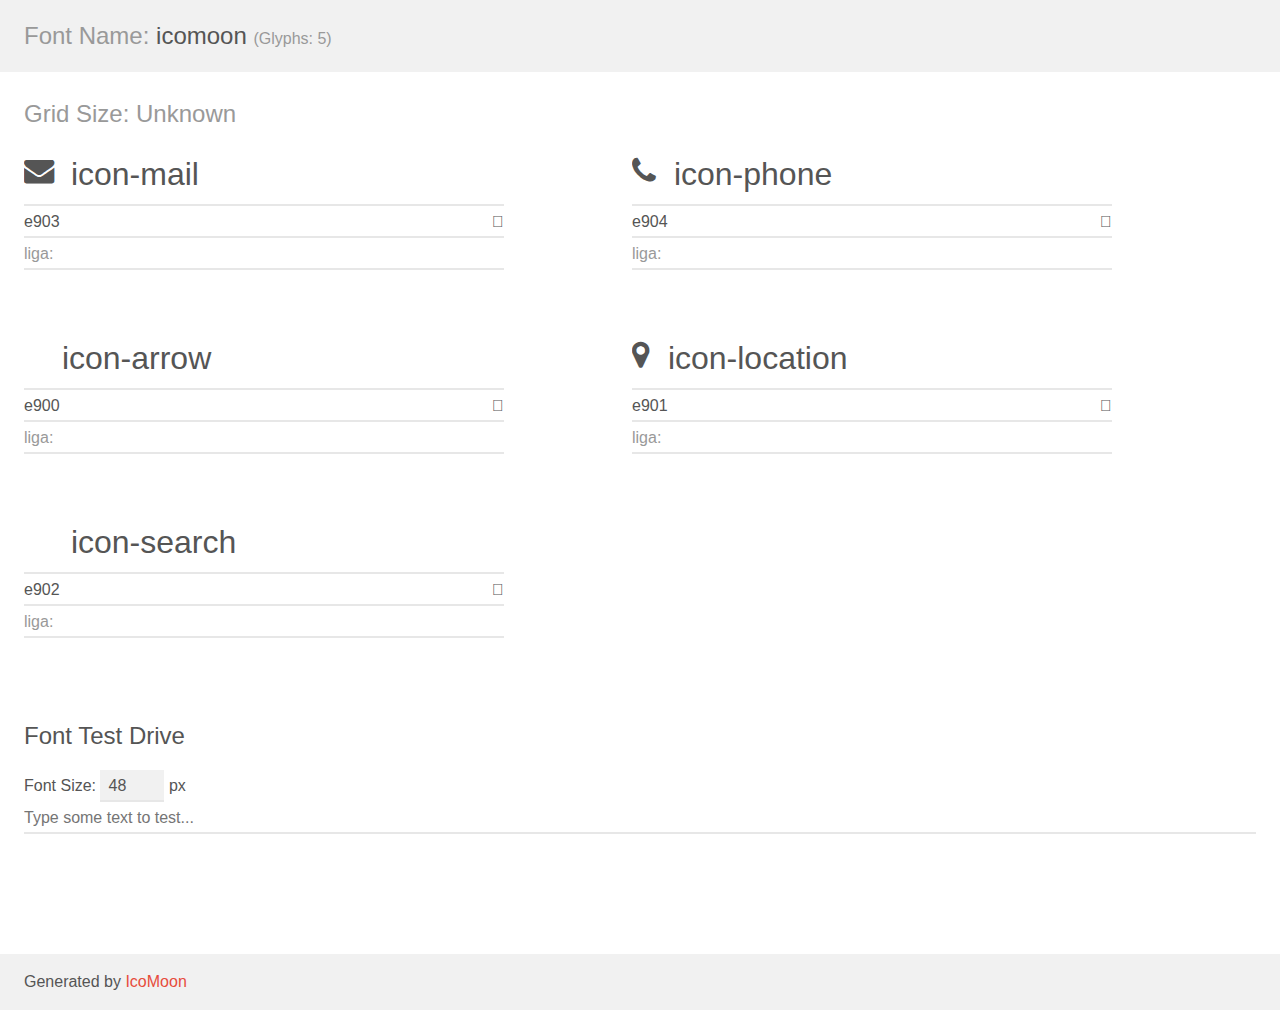
==== assets/icons/demo.html @ 502ffd83 "Desktop First commit" ====
<!doctype html>
<html>
<head>
    <meta charset="utf-8">
    <title>IcoMoon Demo</title>
    <meta name="description" content="An Icon Font Generated By IcoMoon.io">
    <meta name="viewport" content="width=device-width, initial-scale=1">
    <link rel="stylesheet" href="demo-files/demo.css">
    <link rel="stylesheet" href="style.css"></head>
<body>
    <div class="bgc1 clearfix">
        <h1 class="mhmm mvm"><span class="fgc1">Font Name:</span> icomoon <small class="fgc1">(Glyphs:&nbsp;5)</small></h1>
    </div>
    <div class="clearfix mhl ptl">
        <h1 class="mvm mtn fgc1">Grid Size: Unknown</h1>
        <div class="glyph fs1">
            <div class="clearfix bshadow0 pbs">
                <span class="icon-mail"></span>
                <span class="mls"> icon-mail</span>
            </div>
            <fieldset class="fs0 size1of1 clearfix hidden-false">
                <input type="text" readonly value="e903" class="unit size1of2" />
                <input type="text" maxlength="1" readonly value="&#xe903;" class="unitRight size1of2 talign-right" />
            </fieldset>
            <div class="fs0 bshadow0 clearfix hidden-false">
                <span class="unit pvs fgc1">liga: </span>
                <input type="text" readonly value="" class="liga unitRight" />
            </div>
        </div>
        <div class="glyph fs1">
            <div class="clearfix bshadow0 pbs">
                <span class="icon-phone"></span>
                <span class="mls"> icon-phone</span>
            </div>
            <fieldset class="fs0 size1of1 clearfix hidden-false">
                <input type="text" readonly value="e904" class="unit size1of2" />
                <input type="text" maxlength="1" readonly value="&#xe904;" class="unitRight size1of2 talign-right" />
            </fieldset>
            <div class="fs0 bshadow0 clearfix hidden-false">
                <span class="unit pvs fgc1">liga: </span>
                <input type="text" readonly value="" class="liga unitRight" />
            </div>
        </div>
        <div class="glyph fs1">
            <div class="clearfix bshadow0 pbs">
                <span class="icon-arrow"></span>
                <span class="mls"> icon-arrow</span>
            </div>
            <fieldset class="fs0 size1of1 clearfix hidden-false">
                <input type="text" readonly value="e900" class="unit size1of2" />
                <input type="text" maxlength="1" readonly value="&#xe900;" class="unitRight size1of2 talign-right" />
            </fieldset>
            <div class="fs0 bshadow0 clearfix hidden-false">
                <span class="unit pvs fgc1">liga: </span>
                <input type="text" readonly value="" class="liga unitRight" />
            </div>
        </div>
        <div class="glyph fs1">
            <div class="clearfix bshadow0 pbs">
                <span class="icon-location"></span>
                <span class="mls"> icon-location</span>
            </div>
            <fieldset class="fs0 size1of1 clearfix hidden-false">
                <input type="text" readonly value="e901" class="unit size1of2" />
                <input type="text" maxlength="1" readonly value="&#xe901;" class="unitRight size1of2 talign-right" />
            </fieldset>
            <div class="fs0 bshadow0 clearfix hidden-false">
                <span class="unit pvs fgc1">liga: </span>
                <input type="text" readonly value="" class="liga unitRight" />
            </div>
        </div>
        <div class="glyph fs1">
            <div class="clearfix bshadow0 pbs">
                <span class="icon-search"></span>
                <span class="mls"> icon-search</span>
            </div>
            <fieldset class="fs0 size1of1 clearfix hidden-false">
                <input type="text" readonly value="e902" class="unit size1of2" />
                <input type="text" maxlength="1" readonly value="&#xe902;" class="unitRight size1of2 talign-right" />
            </fieldset>
            <div class="fs0 bshadow0 clearfix hidden-false">
                <span class="unit pvs fgc1">liga: </span>
                <input type="text" readonly value="" class="liga unitRight" />
            </div>
        </div>
    </div>

    <!--[if gt IE 8]><!-->
    <div class="mhl clearfix mbl">
        <h1>Font Test Drive</h1>
        <label>
            Font Size: <input id="fontSize" type="number" class="textbox0 mbm"
            min="8" value="48" />
            px
        </label>
        <input id="testText" type="text" class="phl size1of1 mvl"
        placeholder="Type some text to test..." value=""/>
        <div id="testDrive" class="icon-" style="font-family: icomoon">&nbsp;
        </div>
    </div>
    <!--<![endif]-->
    <div class="bgc1 clearfix">
        <p class="mhl">Generated by <a href="https://icomoon.io/app">IcoMoon</a></p>
    </div>

    <script src="demo-files/demo.js"></script>
</body>
</html>
---- assets/icons/demo-files/demo.css ----
body {
  padding: 0;
  margin: 0;
  font-family: sans-serif;
  font-size: 1em;
  line-height: 1.5;
  color: #555;
  background: #fff;
}
h1 {
  font-size: 1.5em;
  font-weight: normal;
}
small {
  font-size: .66666667em;
}
a {
  color: #e74c3c;
  text-decoration: none;
}
a:hover, a:focus {
  box-shadow: 0 1px #e74c3c;
}
.bshadow0, input {
  box-shadow: inset 0 -2px #e7e7e7;
}
input:hover {
  box-shadow: inset 0 -2px #ccc;
}
input, fieldset {
  font-family: sans-serif;
  font-size: 1em;
  margin: 0;
  padding: 0;
  border: 0;
}
input {
  color: inherit;
  line-height: 1.5;
  height: 1.5em;
  padding: .25em 0;
}
input:focus {
  outline: none;
  box-shadow: inset 0 -2px #449fdb;
}
.glyph {
  font-size: 16px;
  width: 15em;
  padding-bottom: 1em;
  margin-right: 4em;
  margin-bottom: 1em;
  float: left;
  overflow: hidden;
}
.liga {
  width: 80%;
  width: calc(100% - 2.5em);
}
.talign-right {
  text-align: right;
}
.talign-center {
  text-align: center;
}
.bgc1 {
  background: #f1f1f1;
}
.fgc1 {
  color: #999;
}
.fgc0 {
  color: #000;
}
p {
  margin-top: 1em;
  margin-bottom: 1em;
}
.mvm {
  margin-top: .75em;
  margin-bottom: .75em;
}
.mtn {
  margin-top: 0;
}
.mtl, .mal {
  margin-top: 1.5em;
}
.mbl, .mal {
  margin-bottom: 1.5em;
}
.mal, .mhl {
  margin-left: 1.5em;
  margin-right: 1.5em;
}
.mhmm {
  margin-left: 1em;
  margin-right: 1em;
}
.mls {
  margin-left: .25em;
}
.ptl {
  padding-top: 1.5em;
}
.pbs, .pvs {
  padding-bottom: .25em;
}
.pvs, .pts {
  padding-top: .25em;
}
.unit {
  float: left;
}
.unitRight {
  float: right;
}
.size1of2 {
  width: 50%;
}
.size1of1 {
  width: 100%;
}
.clearfix:before, .clearfix:after {
  content: " ";
  display: table;
}
.clearfix:after {
  clear: both;
}
.hidden-true {
  display: none;
}
.textbox0 {
  width: 3em;
  background: #f1f1f1;
  padding: .25em .5em;
  line-height: 1.5;
  height: 1.5em;
}
#testDrive {
  display: block;
  padding-top: 24px;
  line-height: 1.5;
}
.fs0 {
  font-size: 16px;
}
.fs1 {
  font-size: 32px;
}
---- assets/icons/style.css ----
@font-face {
  font-family: 'icomoon';
  src:  url('fonts/icomoon.eot?nvpit9');
  src:  url('fonts/icomoon.eot?nvpit9#iefix') format('embedded-opentype'),
    url('fonts/icomoon.ttf?nvpit9') format('truetype'),
    url('fonts/icomoon.woff?nvpit9') format('woff'),
    url('fonts/icomoon.svg?nvpit9#icomoon') format('svg');
  font-weight: normal;
  font-style: normal;
  font-display: block;
}

[class^="icon-"], [class*=" icon-"] {
  /* use !important to prevent issues with browser extensions that change fonts */
  font-family: 'icomoon' !important;
  speak: never;
  font-style: normal;
  font-weight: normal;
  font-variant: normal;
  text-transform: none;
  line-height: 1;

  /* Better Font Rendering =========== */
  -webkit-font-smoothing: antialiased;
  -moz-osx-font-smoothing: grayscale;
}

.icon-mail:before {
  content: "\e903";
}
.icon-phone:before {
  content: "\e904";
}
.icon-arrow:before {
  content: "\e900";
  color: #fff;
}
.icon-location:before {
  content: "\e901";
}
.icon-search:before {
  content: "\e902";
  color: #fff;
}
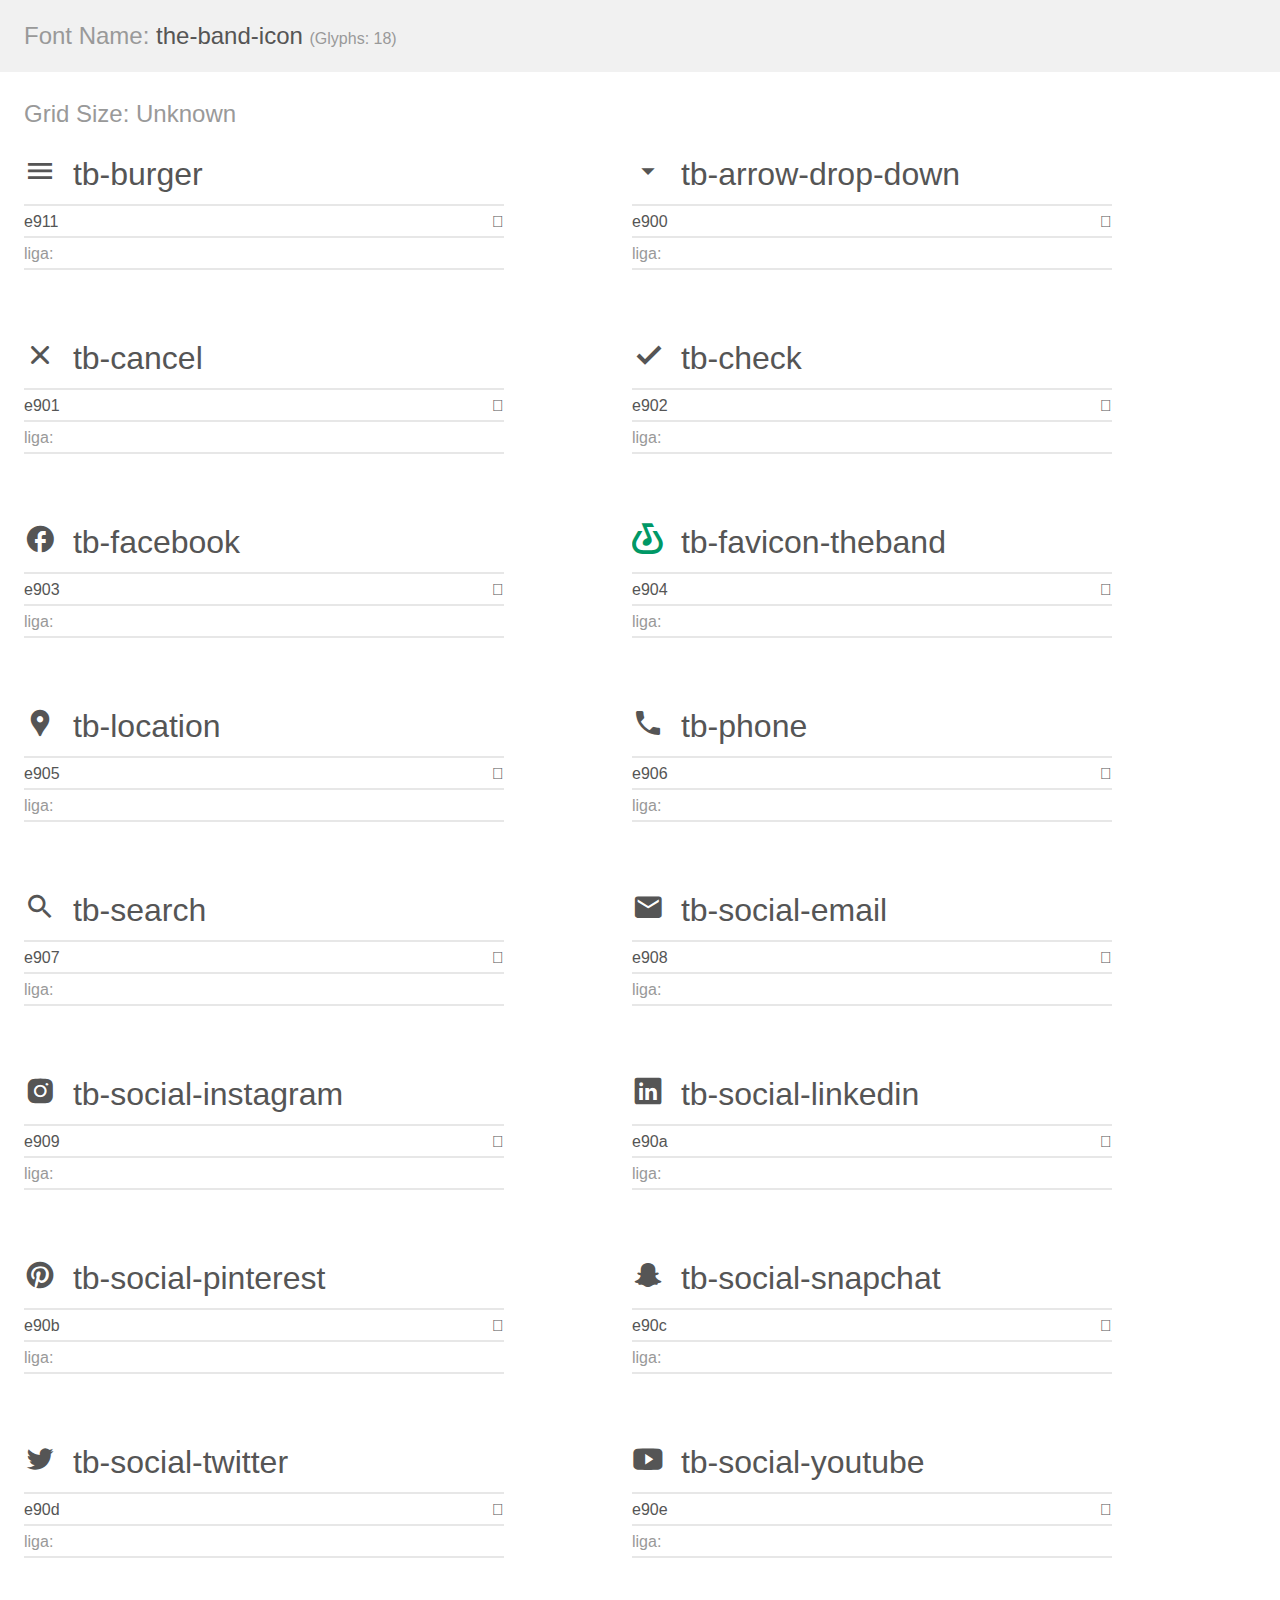
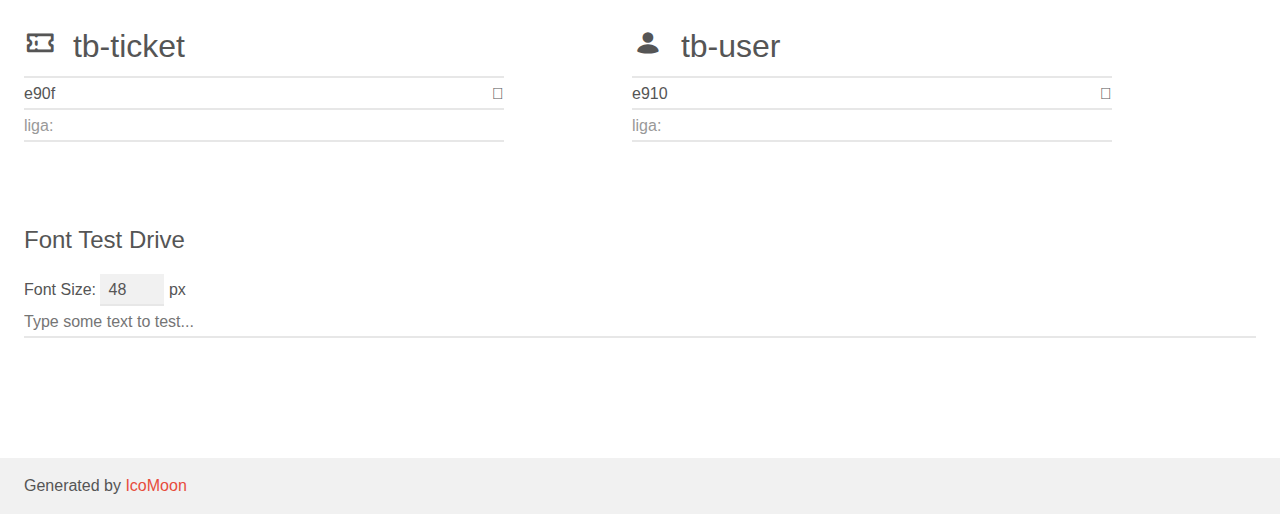
==== commit 1a122780: "Update Responsive" ====
--- a/assets/icons/demo.html
+++ b/assets/icons/demo.html
@@ -6,17 +6,77 @@
     <meta name="description" content="An Icon Font Generated By IcoMoon.io">
     <meta name="viewport" content="width=device-width, initial-scale=1">
     <link rel="stylesheet" href="demo-files/demo.css">
-    <link rel="stylesheet" href="style.css"></head>
+    <link rel="stylesheet" href="style.css">
+    <!--[if lt IE 8]><!-->
+    <link rel="stylesheet" href="ie7/ie7.css">
+    <!--<![endif]-->
+</head>
 <body>
     <div class="bgc1 clearfix">
-        <h1 class="mhmm mvm"><span class="fgc1">Font Name:</span> icomoon <small class="fgc1">(Glyphs:&nbsp;5)</small></h1>
+        <h1 class="mhmm mvm"><span class="fgc1">Font Name:</span> the-band-icon <small class="fgc1">(Glyphs:&nbsp;18)</small></h1>
     </div>
     <div class="clearfix mhl ptl">
         <h1 class="mvm mtn fgc1">Grid Size: Unknown</h1>
         <div class="glyph fs1">
             <div class="clearfix bshadow0 pbs">
-                <span class="icon-mail"></span>
-                <span class="mls"> icon-mail</span>
+                <span class="tb-burger"></span>
+                <span class="mls"> tb-burger</span>
+            </div>
+            <fieldset class="fs0 size1of1 clearfix hidden-false">
+                <input type="text" readonly value="e911" class="unit size1of2" />
+                <input type="text" maxlength="1" readonly value="&#xe911;" class="unitRight size1of2 talign-right" />
+            </fieldset>
+            <div class="fs0 bshadow0 clearfix hidden-false">
+                <span class="unit pvs fgc1">liga: </span>
+                <input type="text" readonly value="" class="liga unitRight" />
+            </div>
+        </div>
+        <div class="glyph fs1">
+            <div class="clearfix bshadow0 pbs">
+                <span class="tb-arrow-drop-down"></span>
+                <span class="mls"> tb-arrow-drop-down</span>
+            </div>
+            <fieldset class="fs0 size1of1 clearfix hidden-false">
+                <input type="text" readonly value="e900" class="unit size1of2" />
+                <input type="text" maxlength="1" readonly value="&#xe900;" class="unitRight size1of2 talign-right" />
+            </fieldset>
+            <div class="fs0 bshadow0 clearfix hidden-false">
+                <span class="unit pvs fgc1">liga: </span>
+                <input type="text" readonly value="" class="liga unitRight" />
+            </div>
+        </div>
+        <div class="glyph fs1">
+            <div class="clearfix bshadow0 pbs">
+                <span class="tb-cancel"></span>
+                <span class="mls"> tb-cancel</span>
+            </div>
+            <fieldset class="fs0 size1of1 clearfix hidden-false">
+                <input type="text" readonly value="e901" class="unit size1of2" />
+                <input type="text" maxlength="1" readonly value="&#xe901;" class="unitRight size1of2 talign-right" />
+            </fieldset>
+            <div class="fs0 bshadow0 clearfix hidden-false">
+                <span class="unit pvs fgc1">liga: </span>
+                <input type="text" readonly value="" class="liga unitRight" />
+            </div>
+        </div>
+        <div class="glyph fs1">
+            <div class="clearfix bshadow0 pbs">
+                <span class="tb-check"></span>
+                <span class="mls"> tb-check</span>
+            </div>
+            <fieldset class="fs0 size1of1 clearfix hidden-false">
+                <input type="text" readonly value="e902" class="unit size1of2" />
+                <input type="text" maxlength="1" readonly value="&#xe902;" class="unitRight size1of2 talign-right" />
+            </fieldset>
+            <div class="fs0 bshadow0 clearfix hidden-false">
+                <span class="unit pvs fgc1">liga: </span>
+                <input type="text" readonly value="" class="liga unitRight" />
+            </div>
+        </div>
+        <div class="glyph fs1">
+            <div class="clearfix bshadow0 pbs">
+                <span class="tb-facebook"></span>
+                <span class="mls"> tb-facebook</span>
             </div>
             <fieldset class="fs0 size1of1 clearfix hidden-false">
                 <input type="text" readonly value="e903" class="unit size1of2" />
@@ -29,8 +89,8 @@
         </div>
         <div class="glyph fs1">
             <div class="clearfix bshadow0 pbs">
-                <span class="icon-phone"></span>
-                <span class="mls"> icon-phone</span>
+                <span class="tb-favicon-theband"></span>
+                <span class="mls"> tb-favicon-theband</span>
             </div>
             <fieldset class="fs0 size1of1 clearfix hidden-false">
                 <input type="text" readonly value="e904" class="unit size1of2" />
@@ -43,40 +103,166 @@
         </div>
         <div class="glyph fs1">
             <div class="clearfix bshadow0 pbs">
-                <span class="icon-arrow"></span>
-                <span class="mls"> icon-arrow</span>
-            </div>
-            <fieldset class="fs0 size1of1 clearfix hidden-false">
-                <input type="text" readonly value="e900" class="unit size1of2" />
-                <input type="text" maxlength="1" readonly value="&#xe900;" class="unitRight size1of2 talign-right" />
-            </fieldset>
-            <div class="fs0 bshadow0 clearfix hidden-false">
-                <span class="unit pvs fgc1">liga: </span>
-                <input type="text" readonly value="" class="liga unitRight" />
-            </div>
-        </div>
-        <div class="glyph fs1">
-            <div class="clearfix bshadow0 pbs">
-                <span class="icon-location"></span>
-                <span class="mls"> icon-location</span>
-            </div>
-            <fieldset class="fs0 size1of1 clearfix hidden-false">
-                <input type="text" readonly value="e901" class="unit size1of2" />
-                <input type="text" maxlength="1" readonly value="&#xe901;" class="unitRight size1of2 talign-right" />
-            </fieldset>
-            <div class="fs0 bshadow0 clearfix hidden-false">
-                <span class="unit pvs fgc1">liga: </span>
-                <input type="text" readonly value="" class="liga unitRight" />
-            </div>
-        </div>
-        <div class="glyph fs1">
-            <div class="clearfix bshadow0 pbs">
-                <span class="icon-search"></span>
-                <span class="mls"> icon-search</span>
-            </div>
-            <fieldset class="fs0 size1of1 clearfix hidden-false">
-                <input type="text" readonly value="e902" class="unit size1of2" />
-                <input type="text" maxlength="1" readonly value="&#xe902;" class="unitRight size1of2 talign-right" />
+                <span class="tb-location"></span>
+                <span class="mls"> tb-location</span>
+            </div>
+            <fieldset class="fs0 size1of1 clearfix hidden-false">
+                <input type="text" readonly value="e905" class="unit size1of2" />
+                <input type="text" maxlength="1" readonly value="&#xe905;" class="unitRight size1of2 talign-right" />
+            </fieldset>
+            <div class="fs0 bshadow0 clearfix hidden-false">
+                <span class="unit pvs fgc1">liga: </span>
+                <input type="text" readonly value="" class="liga unitRight" />
+            </div>
+        </div>
+        <div class="glyph fs1">
+            <div class="clearfix bshadow0 pbs">
+                <span class="tb-phone"></span>
+                <span class="mls"> tb-phone</span>
+            </div>
+            <fieldset class="fs0 size1of1 clearfix hidden-false">
+                <input type="text" readonly value="e906" class="unit size1of2" />
+                <input type="text" maxlength="1" readonly value="&#xe906;" class="unitRight size1of2 talign-right" />
+            </fieldset>
+            <div class="fs0 bshadow0 clearfix hidden-false">
+                <span class="unit pvs fgc1">liga: </span>
+                <input type="text" readonly value="" class="liga unitRight" />
+            </div>
+        </div>
+        <div class="glyph fs1">
+            <div class="clearfix bshadow0 pbs">
+                <span class="tb-search"></span>
+                <span class="mls"> tb-search</span>
+            </div>
+            <fieldset class="fs0 size1of1 clearfix hidden-false">
+                <input type="text" readonly value="e907" class="unit size1of2" />
+                <input type="text" maxlength="1" readonly value="&#xe907;" class="unitRight size1of2 talign-right" />
+            </fieldset>
+            <div class="fs0 bshadow0 clearfix hidden-false">
+                <span class="unit pvs fgc1">liga: </span>
+                <input type="text" readonly value="" class="liga unitRight" />
+            </div>
+        </div>
+        <div class="glyph fs1">
+            <div class="clearfix bshadow0 pbs">
+                <span class="tb-social-email"></span>
+                <span class="mls"> tb-social-email</span>
+            </div>
+            <fieldset class="fs0 size1of1 clearfix hidden-false">
+                <input type="text" readonly value="e908" class="unit size1of2" />
+                <input type="text" maxlength="1" readonly value="&#xe908;" class="unitRight size1of2 talign-right" />
+            </fieldset>
+            <div class="fs0 bshadow0 clearfix hidden-false">
+                <span class="unit pvs fgc1">liga: </span>
+                <input type="text" readonly value="" class="liga unitRight" />
+            </div>
+        </div>
+        <div class="glyph fs1">
+            <div class="clearfix bshadow0 pbs">
+                <span class="tb-social-instagram"></span>
+                <span class="mls"> tb-social-instagram</span>
+            </div>
+            <fieldset class="fs0 size1of1 clearfix hidden-false">
+                <input type="text" readonly value="e909" class="unit size1of2" />
+                <input type="text" maxlength="1" readonly value="&#xe909;" class="unitRight size1of2 talign-right" />
+            </fieldset>
+            <div class="fs0 bshadow0 clearfix hidden-false">
+                <span class="unit pvs fgc1">liga: </span>
+                <input type="text" readonly value="" class="liga unitRight" />
+            </div>
+        </div>
+        <div class="glyph fs1">
+            <div class="clearfix bshadow0 pbs">
+                <span class="tb-social-linkedin"></span>
+                <span class="mls"> tb-social-linkedin</span>
+            </div>
+            <fieldset class="fs0 size1of1 clearfix hidden-false">
+                <input type="text" readonly value="e90a" class="unit size1of2" />
+                <input type="text" maxlength="1" readonly value="&#xe90a;" class="unitRight size1of2 talign-right" />
+            </fieldset>
+            <div class="fs0 bshadow0 clearfix hidden-false">
+                <span class="unit pvs fgc1">liga: </span>
+                <input type="text" readonly value="" class="liga unitRight" />
+            </div>
+        </div>
+        <div class="glyph fs1">
+            <div class="clearfix bshadow0 pbs">
+                <span class="tb-social-pinterest"></span>
+                <span class="mls"> tb-social-pinterest</span>
+            </div>
+            <fieldset class="fs0 size1of1 clearfix hidden-false">
+                <input type="text" readonly value="e90b" class="unit size1of2" />
+                <input type="text" maxlength="1" readonly value="&#xe90b;" class="unitRight size1of2 talign-right" />
+            </fieldset>
+            <div class="fs0 bshadow0 clearfix hidden-false">
+                <span class="unit pvs fgc1">liga: </span>
+                <input type="text" readonly value="" class="liga unitRight" />
+            </div>
+        </div>
+        <div class="glyph fs1">
+            <div class="clearfix bshadow0 pbs">
+                <span class="tb-social-snapchat"></span>
+                <span class="mls"> tb-social-snapchat</span>
+            </div>
+            <fieldset class="fs0 size1of1 clearfix hidden-false">
+                <input type="text" readonly value="e90c" class="unit size1of2" />
+                <input type="text" maxlength="1" readonly value="&#xe90c;" class="unitRight size1of2 talign-right" />
+            </fieldset>
+            <div class="fs0 bshadow0 clearfix hidden-false">
+                <span class="unit pvs fgc1">liga: </span>
+                <input type="text" readonly value="" class="liga unitRight" />
+            </div>
+        </div>
+        <div class="glyph fs1">
+            <div class="clearfix bshadow0 pbs">
+                <span class="tb-social-twitter"></span>
+                <span class="mls"> tb-social-twitter</span>
+            </div>
+            <fieldset class="fs0 size1of1 clearfix hidden-false">
+                <input type="text" readonly value="e90d" class="unit size1of2" />
+                <input type="text" maxlength="1" readonly value="&#xe90d;" class="unitRight size1of2 talign-right" />
+            </fieldset>
+            <div class="fs0 bshadow0 clearfix hidden-false">
+                <span class="unit pvs fgc1">liga: </span>
+                <input type="text" readonly value="" class="liga unitRight" />
+            </div>
+        </div>
+        <div class="glyph fs1">
+            <div class="clearfix bshadow0 pbs">
+                <span class="tb-social-youtube"></span>
+                <span class="mls"> tb-social-youtube</span>
+            </div>
+            <fieldset class="fs0 size1of1 clearfix hidden-false">
+                <input type="text" readonly value="e90e" class="unit size1of2" />
+                <input type="text" maxlength="1" readonly value="&#xe90e;" class="unitRight size1of2 talign-right" />
+            </fieldset>
+            <div class="fs0 bshadow0 clearfix hidden-false">
+                <span class="unit pvs fgc1">liga: </span>
+                <input type="text" readonly value="" class="liga unitRight" />
+            </div>
+        </div>
+        <div class="glyph fs1">
+            <div class="clearfix bshadow0 pbs">
+                <span class="tb-ticket"></span>
+                <span class="mls"> tb-ticket</span>
+            </div>
+            <fieldset class="fs0 size1of1 clearfix hidden-false">
+                <input type="text" readonly value="e90f" class="unit size1of2" />
+                <input type="text" maxlength="1" readonly value="&#xe90f;" class="unitRight size1of2 talign-right" />
+            </fieldset>
+            <div class="fs0 bshadow0 clearfix hidden-false">
+                <span class="unit pvs fgc1">liga: </span>
+                <input type="text" readonly value="" class="liga unitRight" />
+            </div>
+        </div>
+        <div class="glyph fs1">
+            <div class="clearfix bshadow0 pbs">
+                <span class="tb-user"></span>
+                <span class="mls"> tb-user</span>
+            </div>
+            <fieldset class="fs0 size1of1 clearfix hidden-false">
+                <input type="text" readonly value="e910" class="unit size1of2" />
+                <input type="text" maxlength="1" readonly value="&#xe910;" class="unitRight size1of2 talign-right" />
             </fieldset>
             <div class="fs0 bshadow0 clearfix hidden-false">
                 <span class="unit pvs fgc1">liga: </span>
@@ -95,7 +281,7 @@
         </label>
         <input id="testText" type="text" class="phl size1of1 mvl"
         placeholder="Type some text to test..." value=""/>
-        <div id="testDrive" class="icon-" style="font-family: icomoon">&nbsp;
+        <div id="testDrive" class="tb-" style="font-family: the-band-icon">&nbsp;
         </div>
     </div>
     <!--<![endif]-->
--- a/assets/icons/style.css
+++ b/assets/icons/style.css
@@ -1,18 +1,18 @@
 @font-face {
-  font-family: 'icomoon';
-  src:  url('fonts/icomoon.eot?nvpit9');
-  src:  url('fonts/icomoon.eot?nvpit9#iefix') format('embedded-opentype'),
-    url('fonts/icomoon.ttf?nvpit9') format('truetype'),
-    url('fonts/icomoon.woff?nvpit9') format('woff'),
-    url('fonts/icomoon.svg?nvpit9#icomoon') format('svg');
+  font-family: 'the-band-icon';
+  src:  url('fonts/the-band-icon.eot?4zrwpm');
+  src:  url('fonts/the-band-icon.eot?4zrwpm#iefix') format('embedded-opentype'),
+    url('fonts/the-band-icon.ttf?4zrwpm') format('truetype'),
+    url('fonts/the-band-icon.woff?4zrwpm') format('woff'),
+    url('fonts/the-band-icon.svg?4zrwpm#the-band-icon') format('svg');
   font-weight: normal;
   font-style: normal;
   font-display: block;
 }
 
-[class^="icon-"], [class*=" icon-"] {
+[class^="tb-"], [class*=" tb-"] {
   /* use !important to prevent issues with browser extensions that change fonts */
-  font-family: 'icomoon' !important;
+  font-family: 'the-band-icon' !important;
   speak: never;
   font-style: normal;
   font-weight: normal;
@@ -25,20 +25,58 @@
   -moz-osx-font-smoothing: grayscale;
 }
 
-.icon-mail:before {
+.tb-burger:before {
+  content: "\e911";
+}
+.tb-arrow-drop-down:before {
+  content: "\e900";
+}
+.tb-cancel:before {
+  content: "\e901";
+}
+.tb-check:before {
+  content: "\e902";
+}
+.tb-facebook:before {
   content: "\e903";
 }
-.icon-phone:before {
+.tb-favicon-theband:before {
   content: "\e904";
+  color: #009866;
 }
-.icon-arrow:before {
-  content: "\e900";
-  color: #fff;
+.tb-location:before {
+  content: "\e905";
 }
-.icon-location:before {
-  content: "\e901";
+.tb-phone:before {
+  content: "\e906";
 }
-.icon-search:before {
-  content: "\e902";
-  color: #fff;
+.tb-search:before {
+  content: "\e907";
 }
+.tb-social-email:before {
+  content: "\e908";
+}
+.tb-social-instagram:before {
+  content: "\e909";
+}
+.tb-social-linkedin:before {
+  content: "\e90a";
+}
+.tb-social-pinterest:before {
+  content: "\e90b";
+}
+.tb-social-snapchat:before {
+  content: "\e90c";
+}
+.tb-social-twitter:before {
+  content: "\e90d";
+}
+.tb-social-youtube:before {
+  content: "\e90e";
+}
+.tb-ticket:before {
+  content: "\e90f";
+}
+.tb-user:before {
+  content: "\e910";
+}
--- a/assets/icons/ie7/ie7.css
+++ b/assets/icons/ie7/ie7.css
@@ -0,0 +1,55 @@
+.tb-burger {
+  *zoom: expression(this.runtimeStyle['zoom'] = '1', this.innerHTML = '&#xe911;');
+}
+.tb-arrow-drop-down {
+  *zoom: expression(this.runtimeStyle['zoom'] = '1', this.innerHTML = '&#xe900;');
+}
+.tb-cancel {
+  *zoom: expression(this.runtimeStyle['zoom'] = '1', this.innerHTML = '&#xe901;');
+}
+.tb-check {
+  *zoom: expression(this.runtimeStyle['zoom'] = '1', this.innerHTML = '&#xe902;');
+}
+.tb-facebook {
+  *zoom: expression(this.runtimeStyle['zoom'] = '1', this.innerHTML = '&#xe903;');
+}
+.tb-favicon-theband {
+  *zoom: expression(this.runtimeStyle['zoom'] = '1', this.innerHTML = '&#xe904;');
+}
+.tb-location {
+  *zoom: expression(this.runtimeStyle['zoom'] = '1', this.innerHTML = '&#xe905;');
+}
+.tb-phone {
+  *zoom: expression(this.runtimeStyle['zoom'] = '1', this.innerHTML = '&#xe906;');
+}
+.tb-search {
+  *zoom: expression(this.runtimeStyle['zoom'] = '1', this.innerHTML = '&#xe907;');
+}
+.tb-social-email {
+  *zoom: expression(this.runtimeStyle['zoom'] = '1', this.innerHTML = '&#xe908;');
+}
+.tb-social-instagram {
+  *zoom: expression(this.runtimeStyle['zoom'] = '1', this.innerHTML = '&#xe909;');
+}
+.tb-social-linkedin {
+  *zoom: expression(this.runtimeStyle['zoom'] = '1', this.innerHTML = '&#xe90a;');
+}
+.tb-social-pinterest {
+  *zoom: expression(this.runtimeStyle['zoom'] = '1', this.innerHTML = '&#xe90b;');
+}
+.tb-social-snapchat {
+  *zoom: expression(this.runtimeStyle['zoom'] = '1', this.innerHTML = '&#xe90c;');
+}
+.tb-social-twitter {
+  *zoom: expression(this.runtimeStyle['zoom'] = '1', this.innerHTML = '&#xe90d;');
+}
+.tb-social-youtube {
+  *zoom: expression(this.runtimeStyle['zoom'] = '1', this.innerHTML = '&#xe90e;');
+}
+.tb-ticket {
+  *zoom: expression(this.runtimeStyle['zoom'] = '1', this.innerHTML = '&#xe90f;');
+}
+.tb-user {
+  *zoom: expression(this.runtimeStyle['zoom'] = '1', this.innerHTML = '&#xe910;');
+}
+
